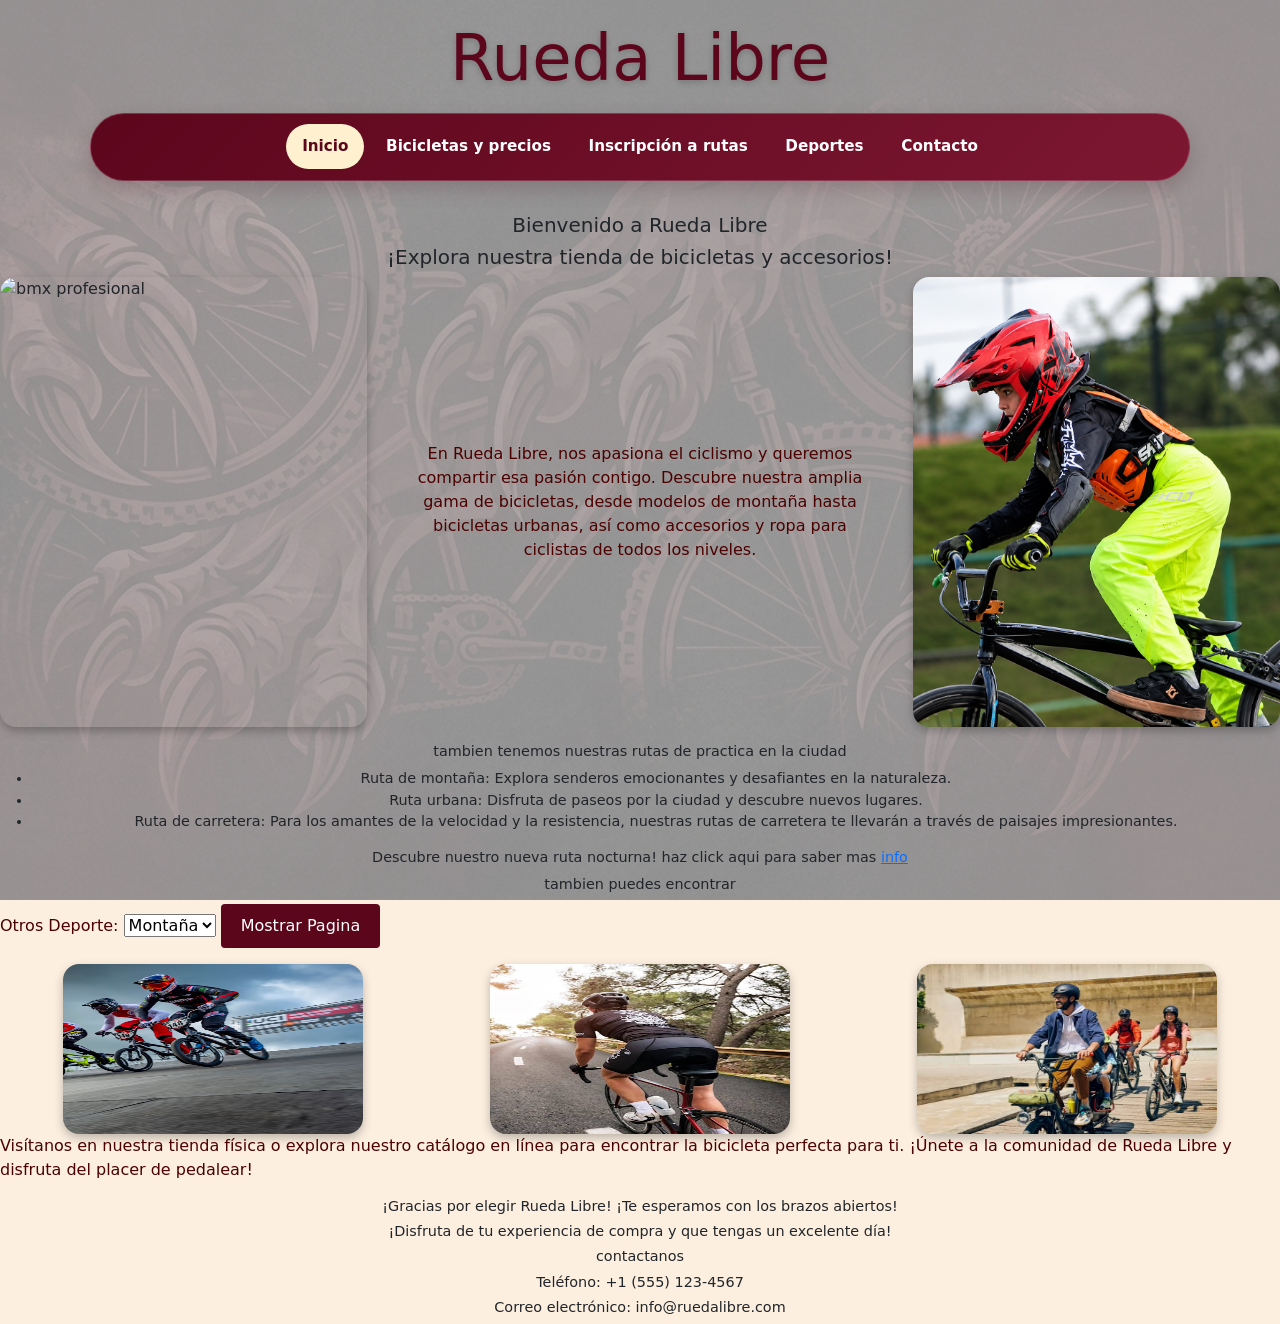
==== index.html @ 29798449 "tailwindsufriendo" ====
<!DOCTYPE html>
<html lang="es">

<head>
  <meta charset="UTF-8">
  <meta name="viewport" content="width=device-width, initial-scale=1.0">
  <title>Rueda Libre</title>
  <link href="https://cdn.jsdelivr.net/npm/bootstrap@5.3.3/dist/css/bootstrap.min.css" rel="stylesheet">
  <link rel="stylesheet" href="css/style.css">
</head>


<body>
  <header class="encabezado-principal">
    <h1>Rueda Libre</h1>
    <nav class="navegacion" aria-label="Navegación principal">
      <a href="index.html" aria-current="page">Inicio</a>
      <a href="public/bicicletas.html">Bicicletas y precios</a>
      <a href="public/rutas.html">Inscripción a rutas</a>
      <a href="#deportes">Deportes</a>
      <a href="#contacto">Contacto</a>
    </nav>
  </header>

  <h2>Bienvenido a Rueda Libre</h2>
  <h2>¡Explora nuestra tienda de bicicletas y accesorios!</h2>
  <figure class="contenedor-tarjeta">
    <div class="acomoda2">
      <img class="imagen-uno" src="../ruedalibre/imagenes/imagen_bmx.jpg" alt="bmx profesional">
      <p class="texto texto-izquierda">
        En Rueda Libre, nos apasiona el ciclismo y queremos compartir esa pasión contigo. Descubre nuestra amplia gama de
        bicicletas, desde modelos de montaña hasta bicicletas urbanas, así como accesorios y ropa para ciclistas de todos
        los niveles.
      </p>
      <img class="imagen-uno" src="imagenes/niño.jpg.jpeg" alt="niño bicicleta">
    </div>

  </figure>
    <aside>
      <h3>tambien tenemos nuestras rutas de practica en la ciudad</h3>
      <ul>
        <li>Ruta de montaña: Explora senderos emocionantes y desafiantes en la naturaleza.</li>
        <li>Ruta urbana: Disfruta de paseos por la ciudad y descubre nuevos lugares.</li>
        <li>Ruta de carretera: Para los amantes de la velocidad y la resistencia, nuestras rutas de carretera te
          llevarán a través de paisajes impresionantes.</li>
      </ul>
      <h3> Descubre nuestro nueva ruta nocturna! haz click aqui para saber mas <a href="rutanocturna.html">info</a></h3>
    </aside>
    <fieldset id="deportes">
      <legend>tambien puedes encontrar</legend>
      <p>
        <label for="deporte">Otros Deporte:</label>
        <select id="deporte" name="deporte">
          <option value="https://github.com/migueh3223-hub/ruedalibre.git">Montaña</option>
          <option value="https://gemini.google.com/app?hl=es">Skate</option>
          <option value="https://riwiquiz.vercel.app/foro?ver=clan">Patinaje</option>
        </select> <button onclick="mostrarRuta()">Mostrar Pagina</button>
      </p>
    </fieldset>
    <div class="acomodacioncl4">
    <img class="imagen-dos" src="imagenes/bmx.jpg.jpeg" alt="Muchachos practicando BMX">
    <img class="imagen-dos" src="imagenes/competidor.jpeg" alt="ciclista prof">
    <img class="imagen-dos" src="imagenes/grupo.jpeg" alt="cicla calle">
    </div>
  <footer>
    <p>
      Visítanos en nuestra tienda física o explora nuestro catálogo en línea para encontrar la bicicleta perfecta para
      ti. ¡Únete a la comunidad de Rueda Libre y disfruta del placer de pedalear!
    </p>

  </footer>
  <footer id="contacto">
    <h3>¡Gracias por elegir Rueda Libre! ¡Te esperamos con los brazos
      abiertos!</h3>
    <h3>¡Disfruta de tu experiencia de compra y que tengas un excelente día!
    </h3>
    <h3>contactanos</h3>
    <h3>Teléfono: +1 (555) 123-4567</h3>
     <h3>Correo electrónico: info@ruedalibre.com</h3>
  </footer>
  <script>
    function mostrarRuta() {
      var select = document.getElementById("deporte");
      var url = select.value;
      window.open(url, "_blank");
    }
  </script>
</body>

</html>
---- css/style.css ----
:root {
  --color-vino: #5c061c;
  --color-texto: rgb(76, 1, 1);
  --color-fondo: rgba(252, 237, 219, 0.848);
  --sombra-texto: 2px 2px 4px rgb(0, 0, 0);
  --sombra-imagen: 0 4px 10px rgba(0, 0, 0, 0.25);
  --radio-imagen: 16px;
}

/* Base */
body {
  background-color: var(--color-fondo);
  background-image:
    linear-gradient(rgba(255, 255, 255, 0.55), rgba(255, 255, 255, 0.55)),
    url(../imagenes/garras.jpeg);
  background-position: center;
  background-repeat: no-repeat;
  background-size: cover;
  background-attachment: fixed;
}

p {
  color: var(--color-texto);
 
}
/* Encabezados y contenido */
h1 {
  color: var(--color-vino);
  text-align: center;
  font-size: 4em;
  text-shadow: 0 2px 6px rgba(0, 0, 0, 0.2);
}

.encabezado-principal h1 {
  margin: 1.25rem 0 1rem;
  font-size: clamp(2.5rem, 7vw, 4rem);
}

.navegacion {
  box-sizing: border-box;
  display: flex;
  flex-wrap: wrap;
  justify-content: center;
  gap: 0.35rem;
  width: min(100% - 2rem, 1100px);
  margin: 0 auto 2rem;
  padding: 0.65rem;
  border: 1px solid rgba(255, 255, 255, 0.18);
  border-radius: 999px;
  background: linear-gradient(135deg, var(--color-vino), #7d1731);
  box-shadow: 0 8px 20px rgba(60, 10, 23, 0.2);
}

.navegacion a {
  padding: 0.7rem 1rem;
  border-radius: 999px;
  color: #fff;
  font-size: 0.95rem;
  font-weight: 600;
  text-align: center;
  text-decoration: none;
  transition: background-color 160ms ease, color 160ms ease, transform 160ms ease;
}

.navegacion a:hover {
  background-color: rgba(255, 255, 255, 0.14);
  transform: translateY(-1px);
}

.navegacion a[aria-current="page"] {
  background-color: #fff1cf;
  color: var(--color-vino);
}

.navegacion a:focus-visible {
  outline: 3px solid #ffd783;
  outline-offset: 3px;
}

h2 {
  text-align: center;
  font-size: 125%;
}

h3 {
  text-align: center;
  font-size: 90%;
}

ul {
  text-align: center;
  font-size: 90%;
}

legend {
  text-align: center;
  font-size: 90%;
}

/* Imágenes y contenedores */
.contenedor-tarjeta {
  display: flow-root;
  
}

.imagen-uno,
.imagen-dos {
  border-radius: var(--radio-imagen);
  box-shadow: var(--sombra-imagen);
}
.acomoda2 {
  display: grid;
  grid-template-columns: minmax(0, 1fr) minmax(0, 1.4fr) minmax(0, 1fr);
  align-items: center;
  gap: 1rem;
}
.imagen-uno {
  display: block;
  float: right;
  width: 350px;
  height: 450px;
  margin: 0 auto;
}

.acomoda2 .imagen-uno {
  float: none;
  width: 100%;
  margin: 0;
  object-fit: cover;
}
.acomodacioncl4 {
  display: flex;
  justify-content: space-around;
}

.imagen-dos {
  width: 300px;
  height: 170px;
  margin: 0 auto;
}

/* Texto */
.texto {
  box-sizing: border-box;
  width: 45%;
  max-width: 520px;
  padding: 16px;
  font-size: 100%;
  line-height: 1.5;
}

.texto-izquierda {
  margin: 0 auto 16px;
  text-align: center;
}

.acomoda2 .texto-izquierda {
  width: 100%;
  max-width: none;
  margin: 0;
}

.texto-derecha {
  margin: 0 0 16px auto;
  text-align: right;
}

/* Acciones */
button {
  padding: 10px 20px;
  border: none;
  border-radius: 4px;
  background-color: var(--color-vino);
  color: white;
  cursor: pointer;
}

.producto-imagen {
  height: 14rem;
  object-fit: cover;
}

.btn-primary {
  --bs-btn-bg: var(--color-vino);
  --bs-btn-border-color: var(--color-vino);
  --bs-btn-hover-bg: #7d1731;
  --bs-btn-hover-border-color: #7d1731;
}

@media (max-width: 600px) {
  .navegacion {
    width: calc(100% - 1.5rem);
    gap: 0.2rem;
    border-radius: 18px;
    margin-bottom: 1.5rem;
  }

  .navegacion a {
    flex: 1 1 40%;
    padding: 0.65rem 0.5rem;
  }

  .acomoda2 {
    grid-template-columns: 1fr;
  }

  .texto {
    width: 100%;
  }

  .texto-derecha {
    margin-left: 0;
  }
}
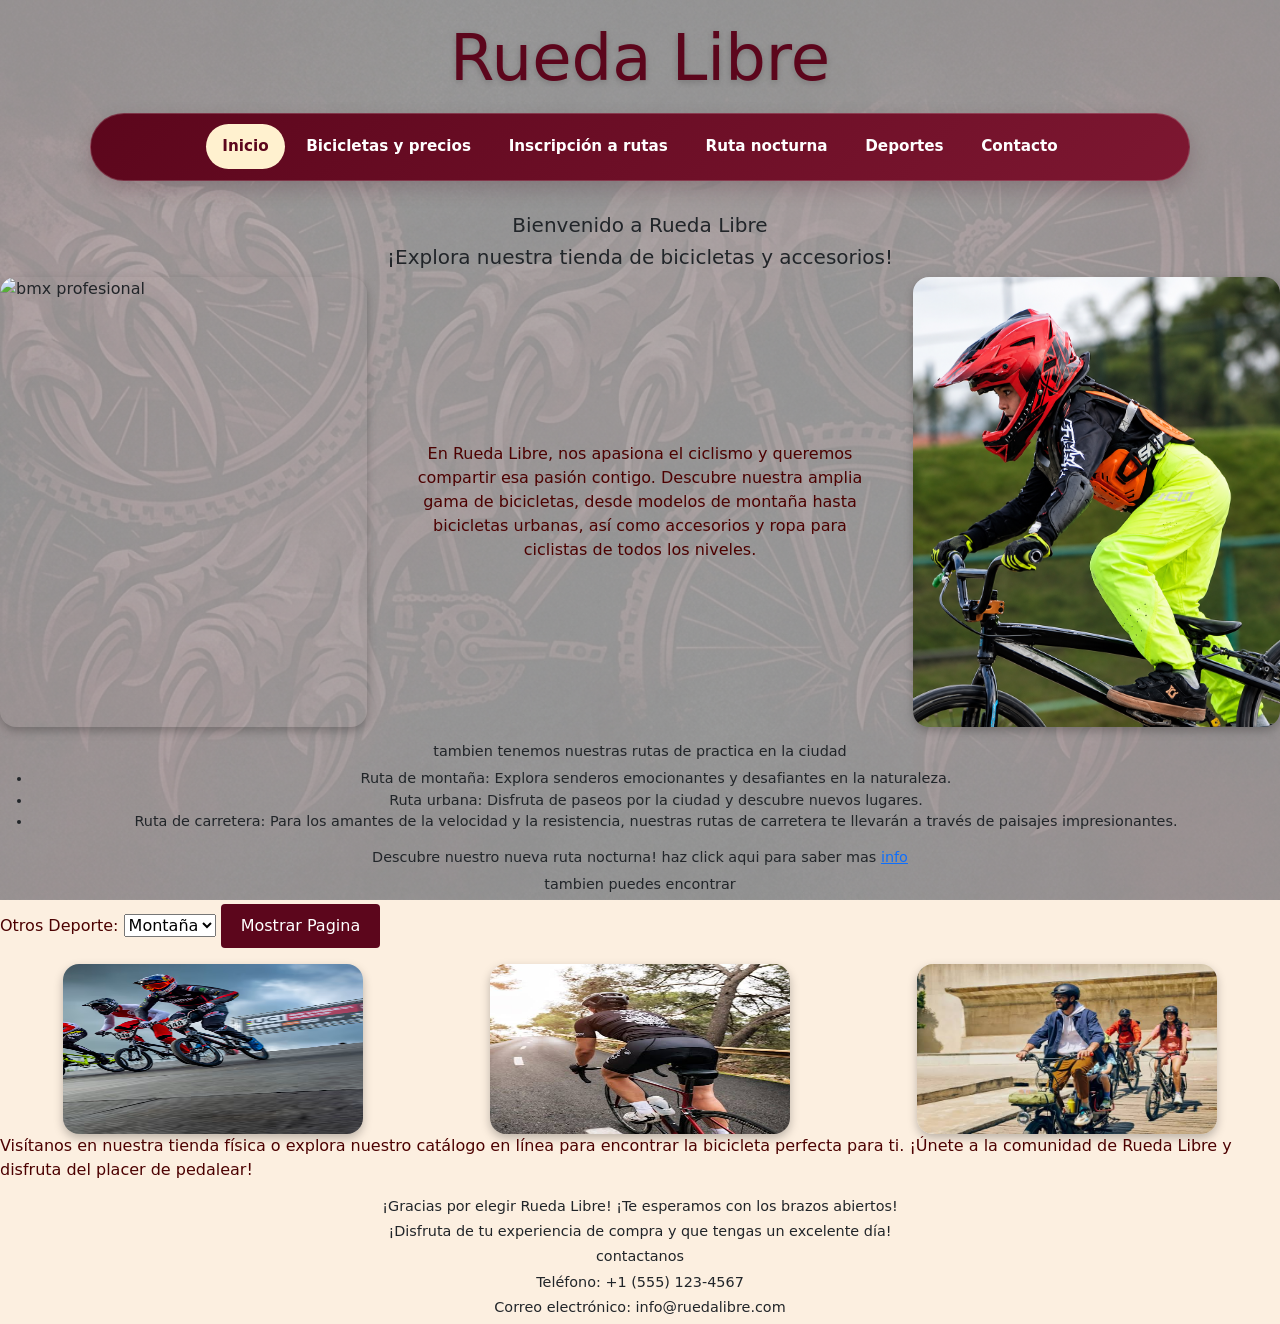
==== commit a492f615: "tailwindsufriendo" ====
--- a/index.html
+++ b/index.html
@@ -17,6 +17,7 @@
       <a href="index.html" aria-current="page">Inicio</a>
       <a href="public/bicicletas.html">Bicicletas y precios</a>
       <a href="public/rutas.html">Inscripción a rutas</a>
+      <a href="public/rutanocturna.html">Ruta nocturna</a>
       <a href="#deportes">Deportes</a>
       <a href="#contacto">Contacto</a>
     </nav>
